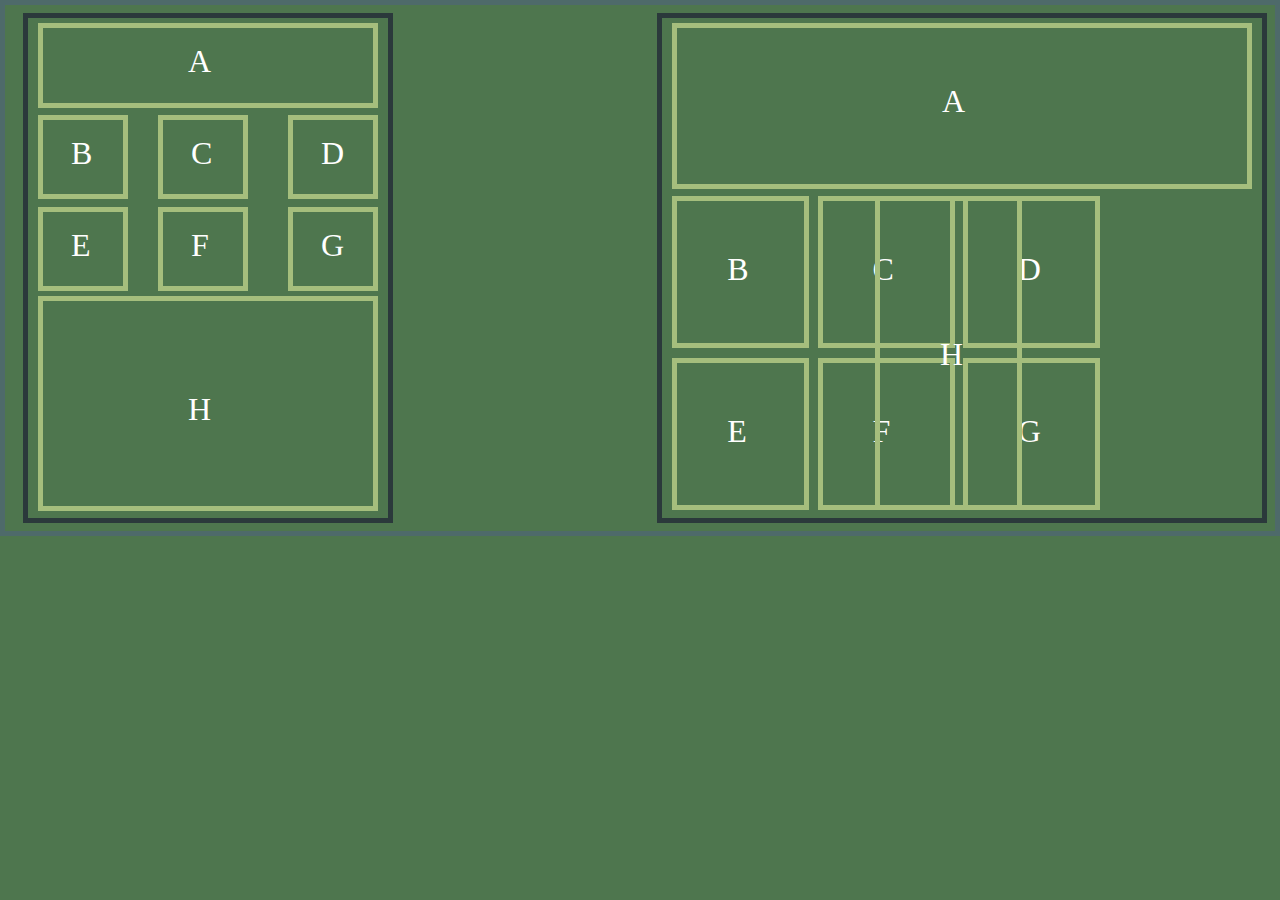
==== medial-queries3/index.html @ 9cf94fc5 "first commit" ====
<!DOCTYPE html>
<html lang="en" dir="ltr">
  <head>
    <meta charset="utf-8">
    <title>Media Queries 3</title>
    <link rel="stylesheet" href="main.css">
  </head>
  <body>
    <div class="container1">

<!-- Side (1) -->
<!--A container -->
      <div class="a">
        <span class="aletter">A</span>
      </div>

      
<!-- double row containers  B-G -->
      <rows class="container2">
        <div class="b">
          <span class="rowLetter">B</span>
        </div>
      
        <div class="c">
          <span class="rowLetter">C</span>
        </div>
      
        <div class="d">
          <span class="rowLetter">D</span>
        </div>
      </rows>

      <rows class="container3">
      
        <div class="e">
          <span class="rowLetter">E</span>
        </div>
      
        <div class="f">
          <span class="rowLetter">F</span>
        </div>
      
        <div class="g">
          <span class="rowLetter">G</span>
        </div>
      </rows>
<!-- Double Rows ^ -->

<!-- H container -->
        <div class="h">
          <span class="hletter">H</span>
        </div>
    </div>
  </body>

<!-- Side (2) -->
<!-- Second Container -->
  <body>
    <div class="container4">

      <div class="a2">
        <span class="a2letter">A</span>
      </div>

      
      <!-- double rows3-4 -->
      <rows class="container5">
        <div class="b2">
          <span class="rowLetter2">B</span>
        </div>
      
        <div class="c2">
          <span class="rowLetter2">C</span>
        </div>
      
        <div class="d2">
          <span class="rowLetter2">D</span>
        </div>
      </rows>

      <rows class="container6">
      
        <div class="e2">
          <span class="rowLetter2">E</span>
        </div>
      
        <div class="f2">
          <span class="rowLetter2">F</span>
        </div>
      
        <div class="g2">
          <span class="rowLetter2">G</span>
        </div>
      </rows>

      
        <row class="containerH">
          <span class="hletter2">H</span>
        </row>
    </div>
  </body>
</html>
---- medial-queries3/main.css ----
body {
  background: #4e764e;
  display: flex;
  flex-wrap: wrap;
  justify-content: space-between;
  border-style: none;
  color: white;
}

* {
  border: 5px solid #4e6a6a;
}

.container1 {
  display: flex;
  flex-direction: column;
  width: 360px;
  height: 500px;
  margin-left: 10px;
  border-color: #2b393b;
  text-align: center;
}

span {
  display: flex;
  align-content: center;
  position: relative;
  top: 4px;
  left: 125px;
  border: none;
  font-size: 2em;
}

.a {
  width: 330px;
  height: 75px;
  border-color: #a5be7d;
  position: relative;
  top: 5px;
  left: 10px;
  right: 10px;
  bottom: 10px;
}
.aletter {
  position: relative;
  top: 15px;
  left: 145px;
}

.container2 {
  border: none;
  display: flex;
  flex-direction: row;
  flex-wrap: wrap;
  justify-content: space-evenly;
  width: 330px;
  height: 84px;
  position: relative;
  left: 10px;
  top: 12px;
}

.rowLetter{
  position: relative;
  left: 28px;
  top: 15px;
}

.b {
  border-color: #a5be7d;
  width: 80px;
  position: relative;
  left: -15px;
}


.c {
  border-color: #a5be7d;
  width: 80px;
}

.d {
  border-color: #a5be7d;
  width: 80px;
  position: relative;
  right: -25px;
}

.container3 {
  border: none;
  display: flex;
  flex-direction: row;
  flex-wrap: wrap;
  justify-content: space-evenly;
  width: 330px;
  height: 84px;
  position: relative;
  left: 10px;
  top: 20px;
}

.e {
  border-color: #a5be7d;
  width: 80px;
  position: relative;
  left: -15px;
}


.f {
  border-color: #a5be7d;
  width: 80px;
}

.g {
  border-color: #a5be7d;
  width: 80px;
  position: relative;
  right: -25px;
}

.h {
  border-color: #a5be7d;
  position: relative;
  top: 25px;
  left: 10px;
  height: 205px;
  width: 330px;
}

.hletter {
  position: relative;
  left: 145px;
  top: 90px;
}

/*  Side-B */

* {
  border: 5px solid #4e6a6a;
}

.container4 {
  display: flex;
  flex-direction: column;
  width: 600px;
  height: 500px;
  margin-left: 10px;
  border-color: #2b393b;
  text-align: center;
}

span {
  display: flex;
  align-content: center;
  position: relative;
  top: 55px;
  left: 265px;
  border: none;
  font-size: 2em;
}

.a2 {
  width: 570px;
  height: 156px;
  border-color: #a5be7d;
  position: relative;
  top: 5px;
  left: 10px;
  right: 10px;
  bottom: 10px;
}
.aletter2 {
  position: relative;
  top: 55px;
  left: 265px;
}

.container5 {
  border: none;
  display: flex;
  flex-direction: row;
  flex-wrap: wrap;
  justify-content: space-evenly;
  width: 420px;
  height: 84px;
  position: relative;
  left: 2px;
  top: 12px;
}

.rowLetter2 {
  position: relative;
  left: 50px;
  top: 50px;
}

.b2 {
  border-color: #a5be7d;
  width: 127px;
  height: 142px;
  position: relative;
  left: 6px;
}


.c2 {
  border-color: #a5be7d;
  width: 127px;
  height: 142px;
  position: relative;
  left: 12px;
}

.d2 {
  border-color: #a5be7d;
  width: 127px;
  height: 142px;
  position: relative;
  right: -18px;
}

.container6 {
  border: none;
  display: flex;
  flex-direction: row;
  flex-wrap: wrap;
  justify-content: space-evenly;
  width: 420px;
  height: 84px;
  position: relative;
  left: 8px;
  top: 90px;
}

.e2 {
  border-color: #a5be7d;
  width: 127px;
  height: 142px;
  position: relative;
  left: 0px;
}


.f2 {
  border-color: #a5be7d;
  width: 127px;
  height: 142;
  position: relative;
  left: 6px;
}

.g2 {
  border-color: #a5be7d;
  width: 127px;
  height: 142;
  position: relative;
  right: -12px;
}

.containerH {
  border-color: #a5be7d;
  display: flex;
  position: absolute;
  top: 196px;
  left: 875px;
  height: 304px;
  width: 137px;
  bottom: 10px;
}

.hletter2 {
  position: relative;
  left: 60px;
  top: 135px;
}
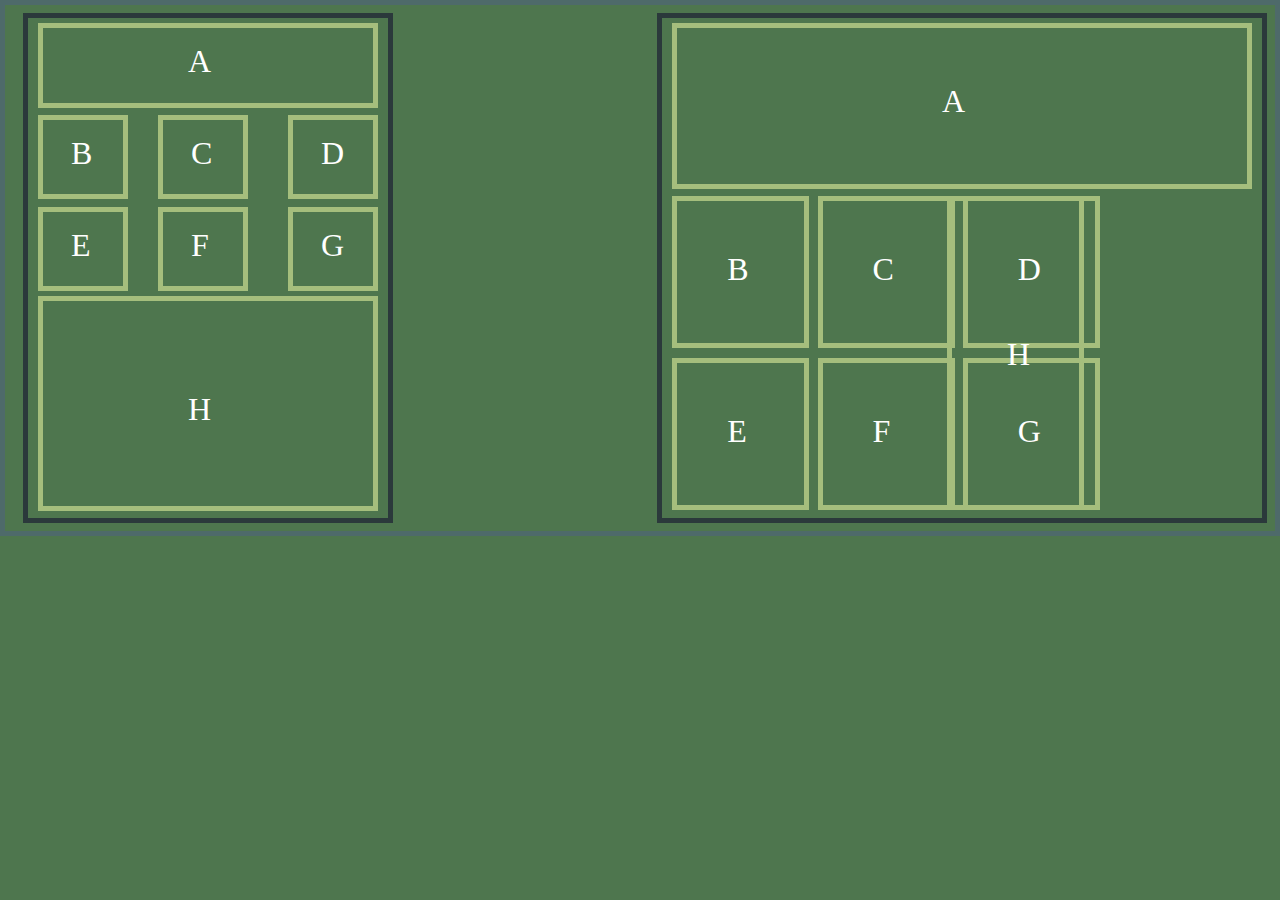
==== commit 5ddbf890: "final try before class" ====
--- a/medial-queries3/index.html
+++ b/medial-queries3/index.html
@@ -93,10 +93,13 @@
         </div>
       </rows>
 
-      
-        <row class="containerH">
+      <!-- I need help with this last container. I almost finished and all week 
+            this last box was a nightmare. -->
+      <row class="container7">
+        <div class="h2">
           <span class="hletter2">H</span>
-        </row>
+        </div>
+      </row>
     </div>
   </body>
 </html>
--- a/medial-queries3/main.css
+++ b/medial-queries3/main.css
@@ -258,8 +258,8 @@
   right: -12px;
 }
 
-.containerH {
-  border-color: #a5be7d;
+.container7 {
+  border: none;
   display: flex;
   position: absolute;
   top: 196px;
@@ -269,9 +269,21 @@
   bottom: 10px;
 }
 
+.h2 {
+  border-color: #a5be7d;
+  display: flex;
+  flex-wrap: wrap;
+  position: relative;
+  top: 0px;
+  left: 72px;
+  height: 304px;
+  width: 135px;
+  bottom: 50px;
+}
+
 .hletter2 {
   position: relative;
-  left: 60px;
+  left: 55px;
   top: 135px;
 }
 
